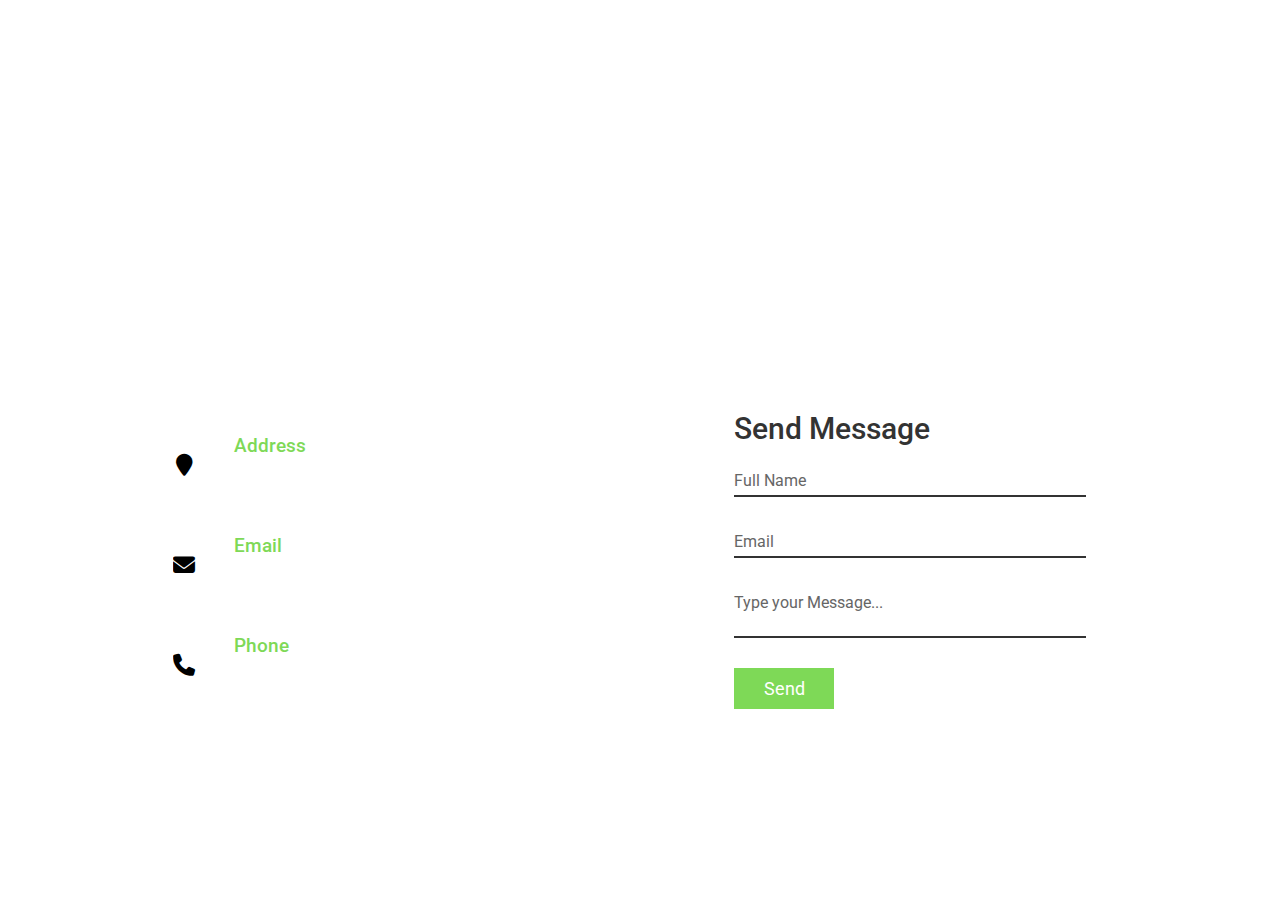
==== contact.html @ f414348d "Update contact.html" ====
<html>
<head>
<meta name="viewport" content="width=device-width",initial-scale=1.0>
<title>Contact Us</title>
<link href="https://fonts.googleapis.com/css2?family=Roboto:wght@700&display=swap" rel="stylesheet">
<link rel="stylesheet" href="https://cdnjs.cloudflare.com/ajax/libs/font-awesome/6.1.1/css/all.min.css">
<link rel="stylesheet" href="contact.css"> 
</head>


<body>

    
    <section class="contact">
        
    
    <div class="content">
    
    <video autoplay loop muted plays-inline class="back-video">
    <source src="vid.mp4" type=video/mp4>
    </video>
    
        <h2>Contact Us</h2>
        <p>
        

        Let's get this conversation started. Tell us a bit about yourself and we'll get in touch as soon as we can! 
        
        </p>
        </div>
        
        
            <div class="container">
            <div class="contactInfo">
            <div class="box">
            <div class="icon"><i class="fa fa-map-marker" aria-hidden="true"></i></div>
            <div class="text">
                
            <h3>Address</h3> 
            <p>665-B, 2nd Floor, Gali Number 8, Govindpuri, Kalkaji, New Delhi-19</p>
            </div>
            </div>
    
                <div class="box">
                <div class="icon"><i class="fa fa-envelope" aria-hidden="true"></i></div>
                <div class="text">
                <h3>Email</h3> 
                <p> theyashdeo@gmail.com</p>
                </div>
                </div>
                <div class="box">
                <div class="icon"><i class="fa fa-phone" aria-hidden="true"></i></div>
                <div class="text">
                <h3>Phone</h3> 
                <p> 9818639086</p>
                </div>
                </div>
            </div>
        
                <div class="contactForm">
                    
                <form action="https://formsubmit.co/theyashdeo@gmail.com" method="POST">
                    
                <h2>Send Message</h2>    
                <div class="inputBox">
                <input type="text" name="" required="required">
                <span>Full Name</span>
                </div>
                    
                <div class="inputBox">
                <input type="text" name="" required="required">
                <span>Email</span>
                </div>
                
                    
                <div class="inputBox">
                <textarea required="required"></textarea>
                <span>Type your Message...</span>
                </div>
                    
                <div class="inputBox">
                <input type="submit" name="" value="Send">
                </div>
                    
                </form>

                </div>
        
            </div>
        
    </section>
    
    
    
</body>

    


</html>
---- contact.css ----
*{
    margin: 0;
    padding: 0;
    box-sizing: border-box;
    font-family: 'Roboto', sans-serif;
    
    
}

.contact 
{
    position: relative;
    min-height: 100vh;
    padding: 50px 100px;
    display: flex;
    justify-content: center;
    align-items: center;
    flex-direction: column;
    
}

.contact .content
{
    height: 200px;
    max-width: 800px;
    text-align: center;
}

.contact .content h2
{
    font-size: 90px;
    font-weight: 500;
    color: #fff;
    
}

.contact .content p
{
    font-weight: 300;
    color: #fff;
}

.container
{
    width: 100%;
    display: flex;
    justify-content: center;
    align-items:center;
    margin-top: 30px;
}

.container .contactInfo
{
    width:50%;
    display: flex;
    flex-direction:column;
   
}

.container .contactInfo .box
{
    position:relative;
    padding: 20px 0;
    display: flex;
}

.container .contactInfo .box .icon
{
    min-width: 60px;
    height: 60px;
    background: #fff;
    display: flex;
    justify-content: center;
    align-items: center;
    border-radius: 50%;
    font-size: 22px;
}

.container .contactInfo .box .text
{
    display: flex;
    margin-left: 20px;
    font-size:16px;
    color: #fff;
    flex-direction: column;
    font-weight: 300;
    
}



.container .contactInfo .box .text h3
{
    font-weight: 500;
    color: #7ed957;
    
}

.contactForm
{
    width: 40%;
    padding: 40px;
    background: #fff;
}

.contactForm h2
{
    font-size: 30px;
    color: #333;
    font-weight: 500;
}

.contactForm .inputBox
{
    position: relative;
    widows: 100%;
    margin-top: 10px;
}

.contactForm .inputBox input, 
.contactForm .inputBox textarea
{
    width: 100%;
    padding: 5px 0;
    font-size: 16px;
    margin: 10px 0;
    border: none;
    border-bottom: 2px solid #333;
    outline: none;
    resize:none;
}

.contactForm .inputBox span
{
    position: absolute;
    left: 0;
    padding: 5px 0;
    font-size: 16px;
    margin: 10px 0;
    pointer-events: none;
    transition: 0.5s;
    color: #666;
}

.contactForm .inputBox input:focus ~ span,
.contactForm .inputBox input:valid ~ span,
.contactForm .inputBox textarea:valid ~ span,
.contactForm .inputBox textarea:valid ~ span
{
    color: #e91e63;
    font-size: 12px;
    transform: translateX(-20px);
    transform: translateY(-15px);
    
} 

.contactForm .inputBox input[type="submit"]
{
    width: 100px;
    background: #7ed957;
    color: #fff;
    border: none;
    cursor: pointer;
    padding: 10px;
    font-size: 18px;
}

@media(max-width: 991px)
{
    .contact 
    {
        padding: 50px;
    }
    
    .container
    {
        flex-direction: column;
    }
    
    .container .contactInfo
    {
        margin-bottom: 40px;
    }
    
    .container .contactInfo,
    contactForm
    
    {
        width:100%;
    }
}



.back-video{
    position: absolute;
    right: 0;
    bottom: 0;
    z-index: -1;
}
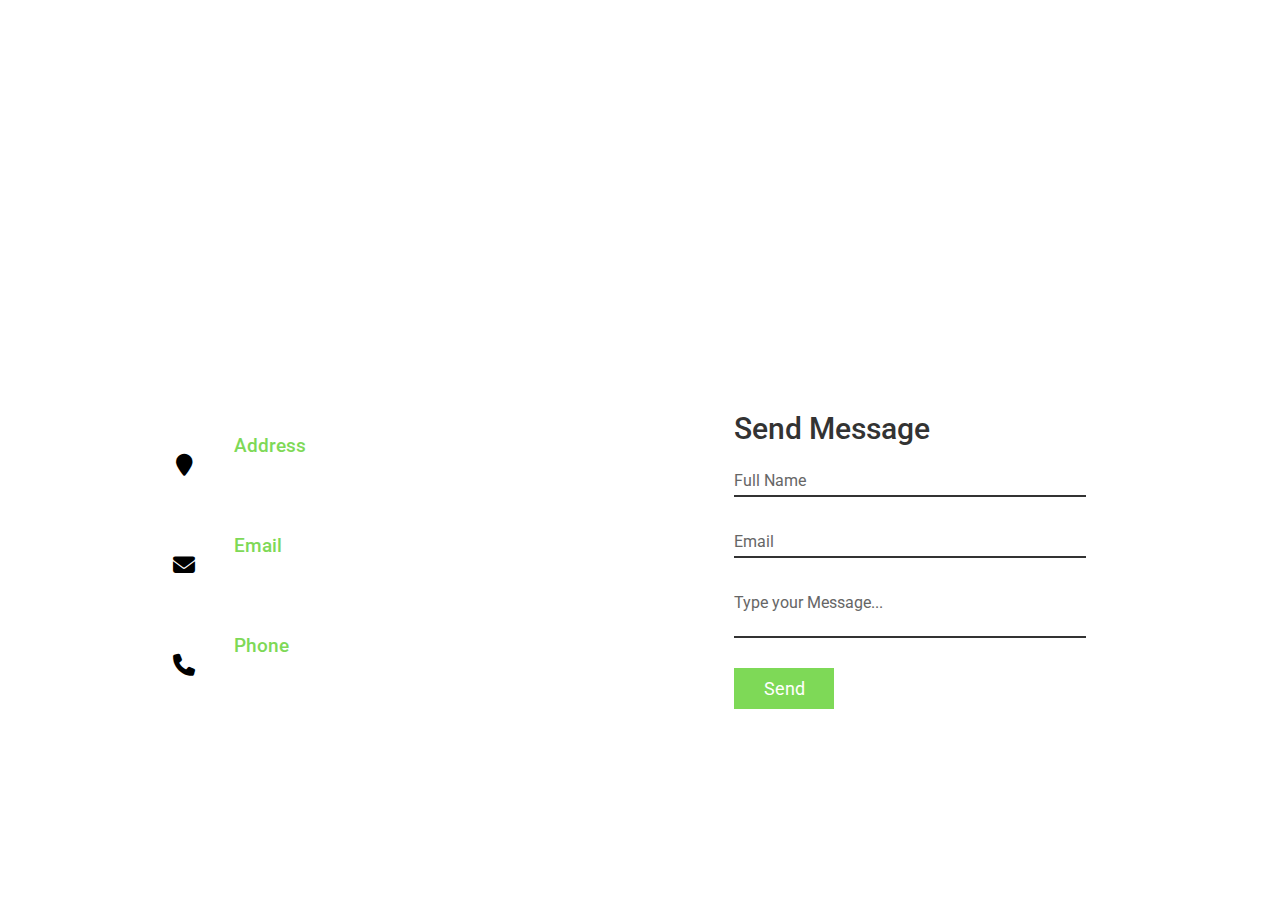
==== commit 7dcc720b: "Update contact.html" ====
--- a/contact.html
+++ b/contact.html
@@ -59,29 +59,30 @@
         
                 <div class="contactForm">
                     
-                <form action="https://formsubmit.co/theyashdeo@gmail.com" method="POST">
-                    
+             <form action="https://formsubmit.co/theyashdeo@gmail.com" method="POST">
+                 
                 <h2>Send Message</h2>    
                 <div class="inputBox">
-                <input type="text" name="" required="required">
+                <input type="text" name="name" required="required">
                 <span>Full Name</span>
                 </div>
                     
                 <div class="inputBox">
-                <input type="text" name="" required="required">
+                <input type="email" name="email" required="required">
                 <span>Email</span>
                 </div>
                 
                     
                 <div class="inputBox">
-                <textarea required="required"></textarea>
+                <textarea name ="message" required="required"></textarea>
                 <span>Type your Message...</span>
                 </div>
                     
                 <div class="inputBox">
                 <input type="submit" name="" value="Send">
                 </div>
-                    
+                
+                <input type="hidden" name="_captcha" value="false">
                 </form>
 
                 </div>
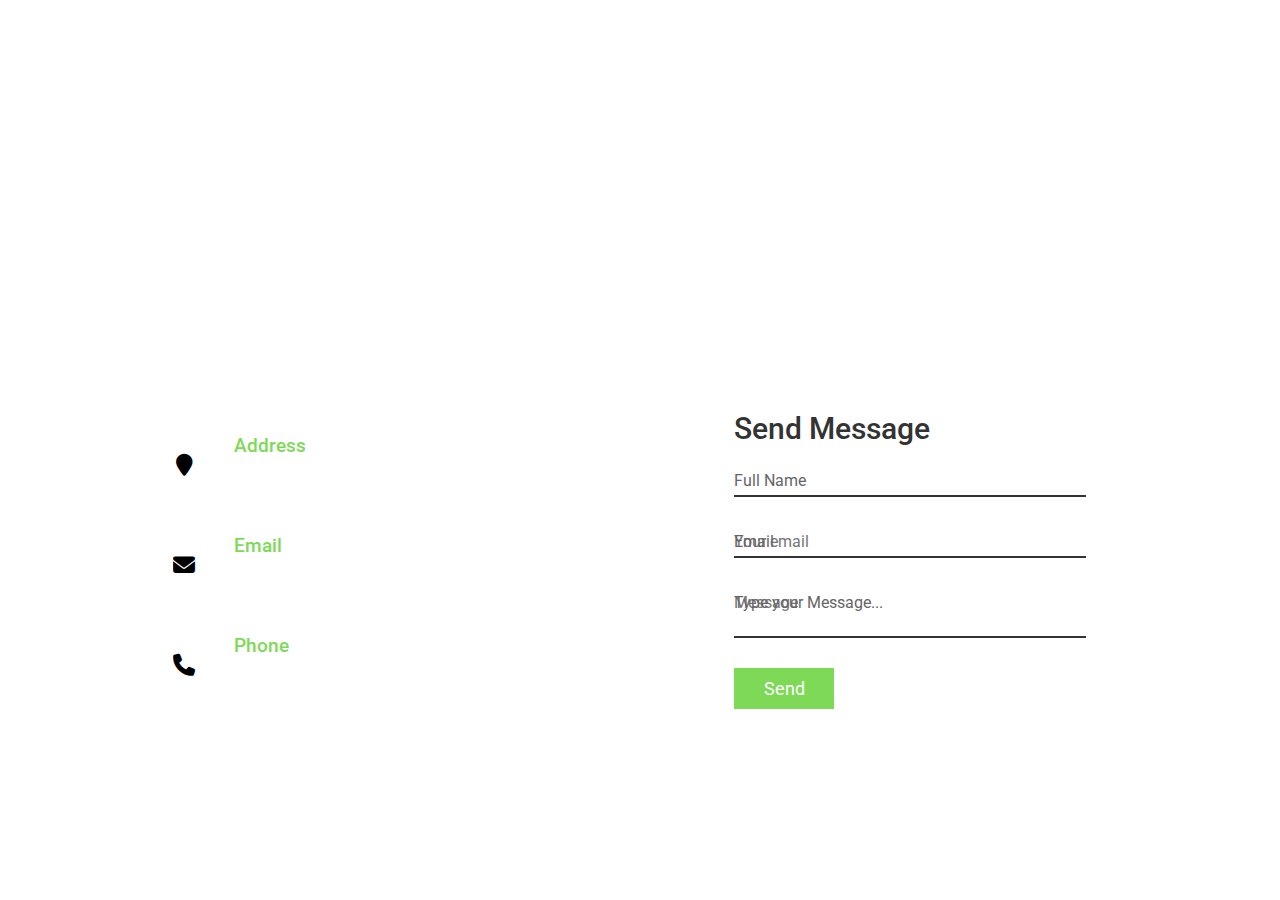
==== commit 6c602328: "Update contact.html" ====
--- a/contact.html
+++ b/contact.html
@@ -57,10 +57,10 @@
                 </div>
             </div>
         
-                <div class="contactForm">
+                               <div class="contactForm">
                     
-             <form action="https://formsubmit.co/theyashdeo@gmail.com" method="POST">
-                 
+<form method="POST" action="https://formsubmit.co/theyashdeo@gmail.com" enctype="multipart/form-data">     
+    
                 <h2>Send Message</h2>    
                 <div class="inputBox">
                 <input type="text" name="name" required="required">
@@ -68,13 +68,14 @@
                 </div>
                     
                 <div class="inputBox">
-                <input type="email" name="email" required="required">
+                <input type="email" name="email" placeholder="Your email" required="required">
+                    
                 <span>Email</span>
                 </div>
                 
                     
                 <div class="inputBox">
-                <textarea name ="message" required="required"></textarea>
+                <textarea name ="message" placeholder="Message" required="required"></textarea>
                 <span>Type your Message...</span>
                 </div>
                     
@@ -82,7 +83,6 @@
                 <input type="submit" name="" value="Send">
                 </div>
                 
-                <input type="hidden" name="_captcha" value="false">
                 </form>
 
                 </div>
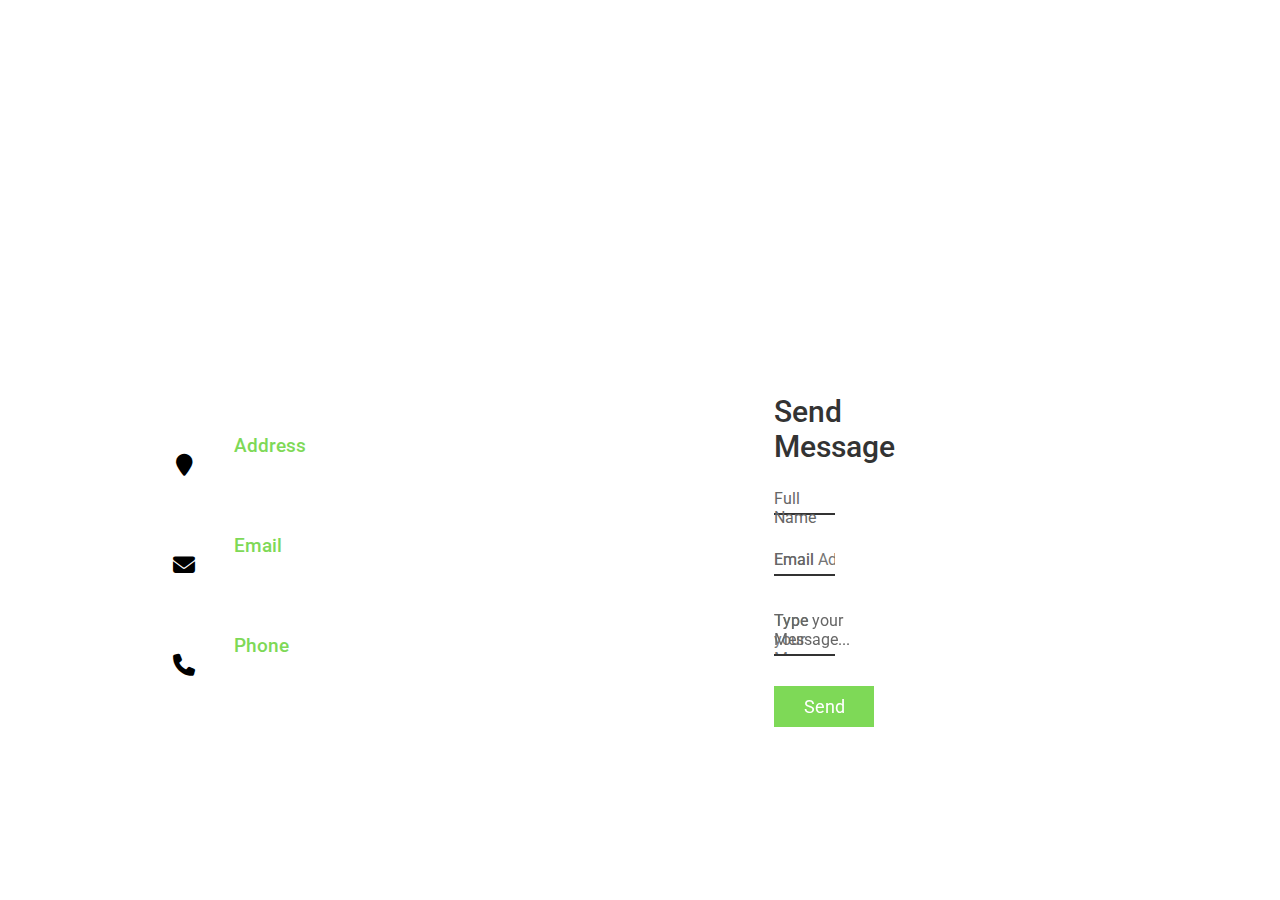
==== commit 87b81bb8: "Update contact.html" ====
--- a/contact.html
+++ b/contact.html
@@ -59,7 +59,9 @@
         
                                <div class="contactForm">
                     
-<form method="POST" action="https://formsubmit.co/theyashdeo@gmail.com" enctype="multipart/form-data">     
+             <div class="contactForm">
+                    
+     <form action="https://formsubmit.co/theyashdeo@gmail.com" method="post">
     
                 <h2>Send Message</h2>    
                 <div class="inputBox">
@@ -68,14 +70,14 @@
                 </div>
                     
                 <div class="inputBox">
-                <input type="email" name="email" placeholder="Your email" required="required">
+                <input type="email" name="email" placeholder="Email Address" required>
                     
                 <span>Email</span>
                 </div>
                 
                     
                 <div class="inputBox">
-                <textarea name ="message" placeholder="Message" required="required"></textarea>
+                <textarea type ="text" name="message" placeholder="Type your Message" required></textarea>
                 <span>Type your Message...</span>
                 </div>
                     
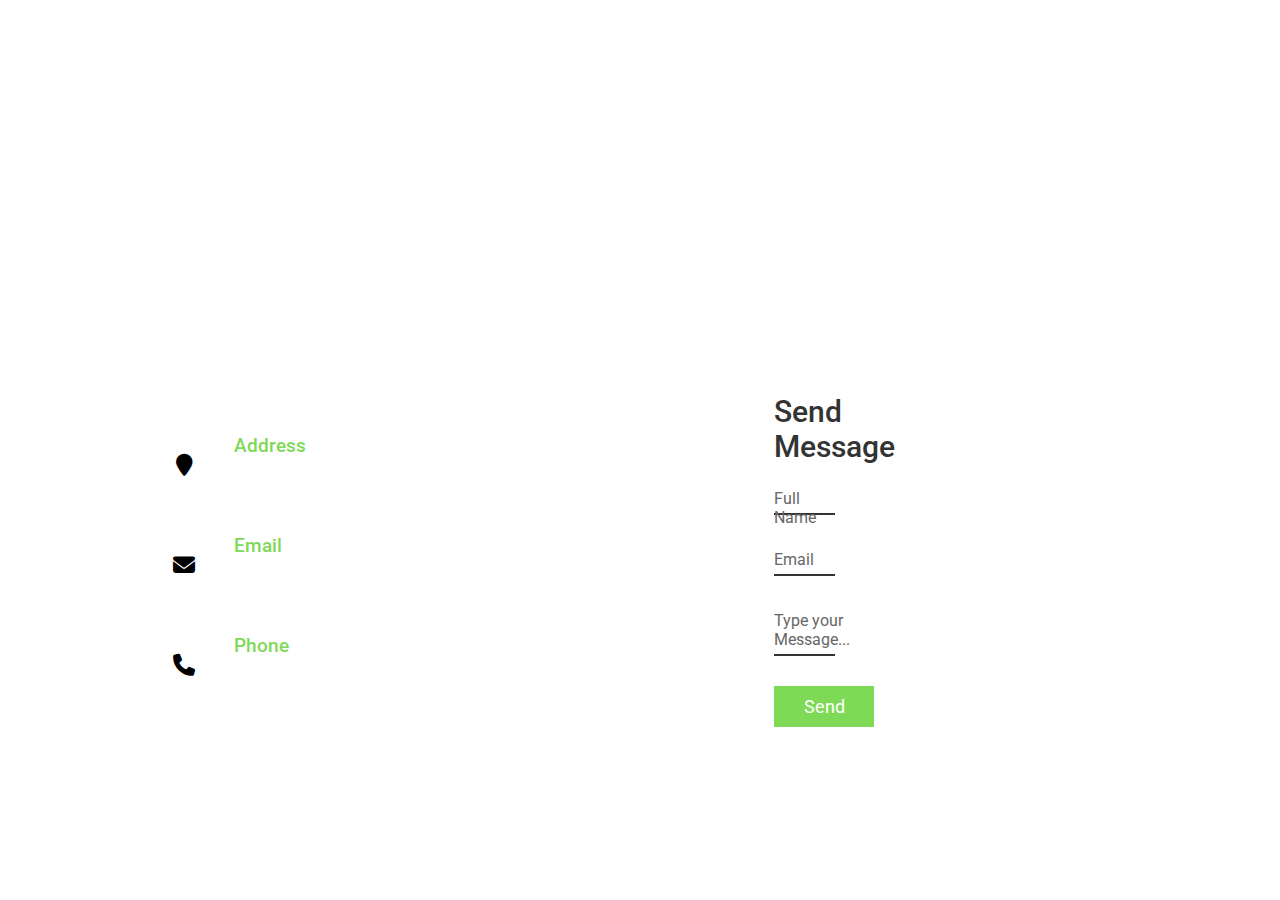
==== commit 01ebf459: "Update contact.html" ====
--- a/contact.html
+++ b/contact.html
@@ -61,23 +61,21 @@
                     
              <div class="contactForm">
                     
-     <form action="https://formsubmit.co/theyashdeo@gmail.com" method="post">
-    
+       <form action"https://formspree.io/f/xeqnbgrp" method="post">
                 <h2>Send Message</h2>    
                 <div class="inputBox">
-                <input type="text" name="name" required="required">
+                <input type="text" name="" required="required">
                 <span>Full Name</span>
                 </div>
                     
                 <div class="inputBox">
-                <input type="email" name="email" placeholder="Email Address" required>
-                    
+                <input type="text" name="" required="required">
                 <span>Email</span>
                 </div>
                 
                     
                 <div class="inputBox">
-                <textarea type ="text" name="message" placeholder="Type your Message" required></textarea>
+                <textarea required="required"></textarea>
                 <span>Type your Message...</span>
                 </div>
                     
@@ -85,6 +83,7 @@
                 <input type="submit" name="" value="Send">
                 </div>
                 
+                <input type="hidden" name="_captcha" value="false">
                 </form>
 
                 </div>
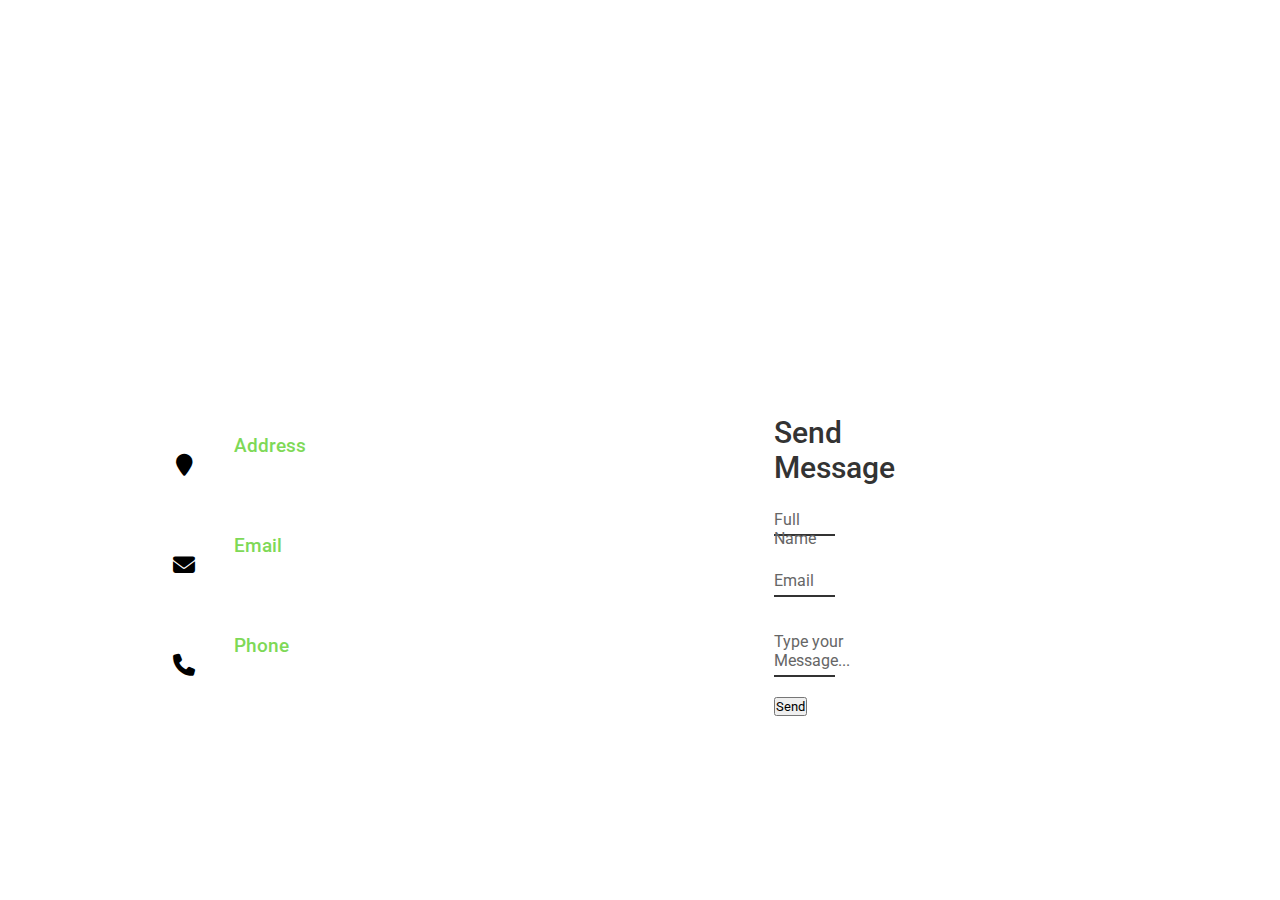
==== commit d5668a70: "Update contact.html" ====
--- a/contact.html
+++ b/contact.html
@@ -61,30 +61,29 @@
                     
              <div class="contactForm">
                     
-       <form action"https://formspree.io/f/xeqnbgrp" method="post">
+                      <form action"https://formspree.io/f/xeqnbgrp" method="post">
                 <h2>Send Message</h2>    
                 <div class="inputBox">
-                <input type="text" name="" required="required">
+                <input type="text" name="Name" required="required">
                 <span>Full Name</span>
                 </div>
                     
                 <div class="inputBox">
-                <input type="text" name="" required="required">
+                <input type="email" name="Email" required="required">
                 <span>Email</span>
                 </div>
                 
                     
                 <div class="inputBox">
-                <textarea required="required"></textarea>
+                <textarea name="Message" required="required"></textarea>
                 <span>Type your Message...</span>
                 </div>
                     
                 <div class="inputBox">
-                <input type="submit" name="" value="Send">
+                <button type="submit">Send</button>
+
                 </div>
-                
-                <input type="hidden" name="_captcha" value="false">
-                </form>
+                 </form>
 
                 </div>
         
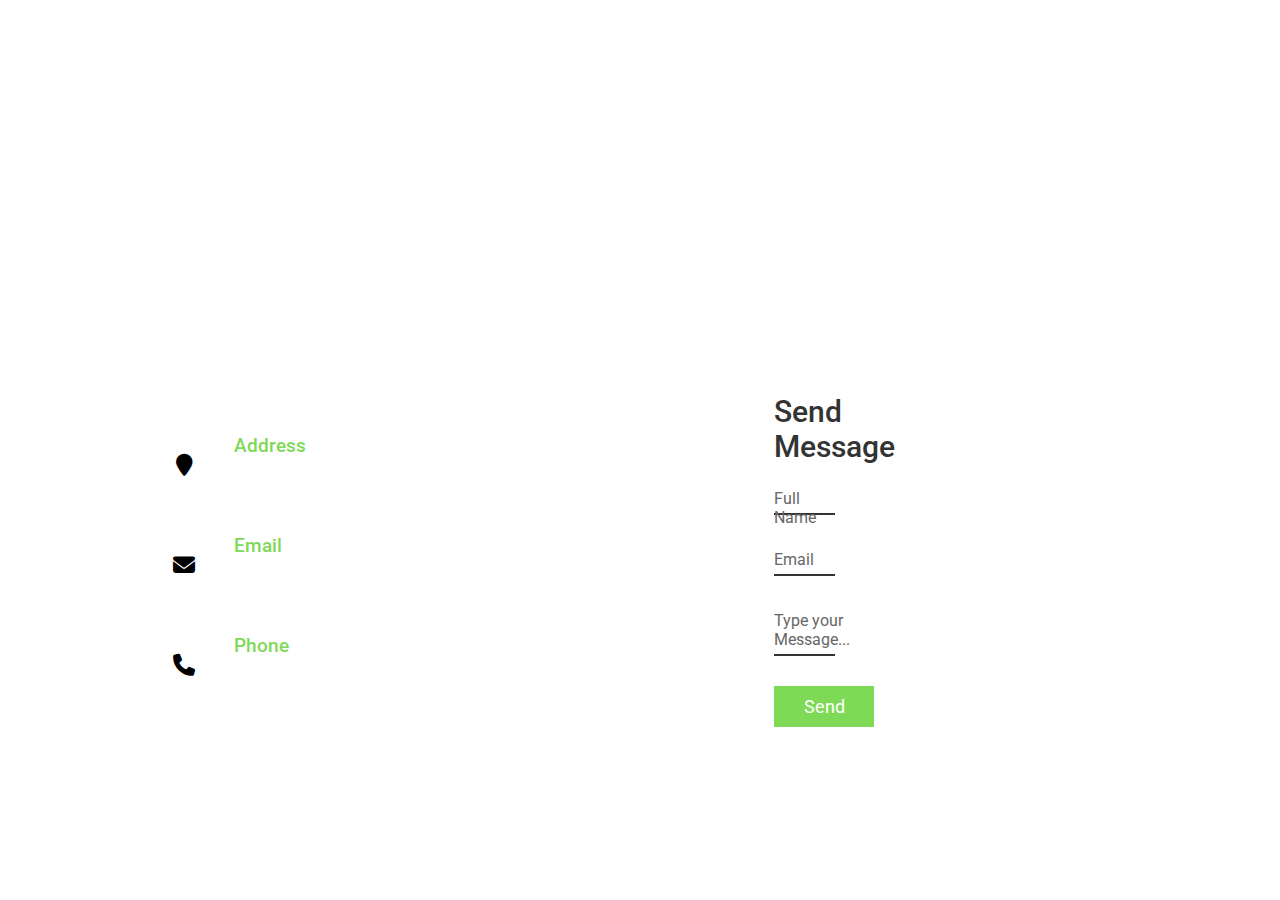
==== commit a791b10a: "Update contact.html" ====
--- a/contact.html
+++ b/contact.html
@@ -61,29 +61,29 @@
                     
              <div class="contactForm">
                     
-                      <form action"https://formspree.io/f/xeqnbgrp" method="post">
+                         <form>
                 <h2>Send Message</h2>    
                 <div class="inputBox">
-                <input type="text" name="Name" required="required">
+                <input type="text" name="" required="required">
                 <span>Full Name</span>
                 </div>
                     
                 <div class="inputBox">
-                <input type="email" name="Email" required="required">
+                <input type="text" name="" required="required">
                 <span>Email</span>
                 </div>
                 
                     
                 <div class="inputBox">
-                <textarea name="Message" required="required"></textarea>
+                <textarea required="required"></textarea>
                 <span>Type your Message...</span>
                 </div>
                     
                 <div class="inputBox">
-                <button type="submit">Send</button>
-
+                <input type="submit" name="" value="Send">
                 </div>
-                 </form>
+                    
+                </form>
 
                 </div>
         
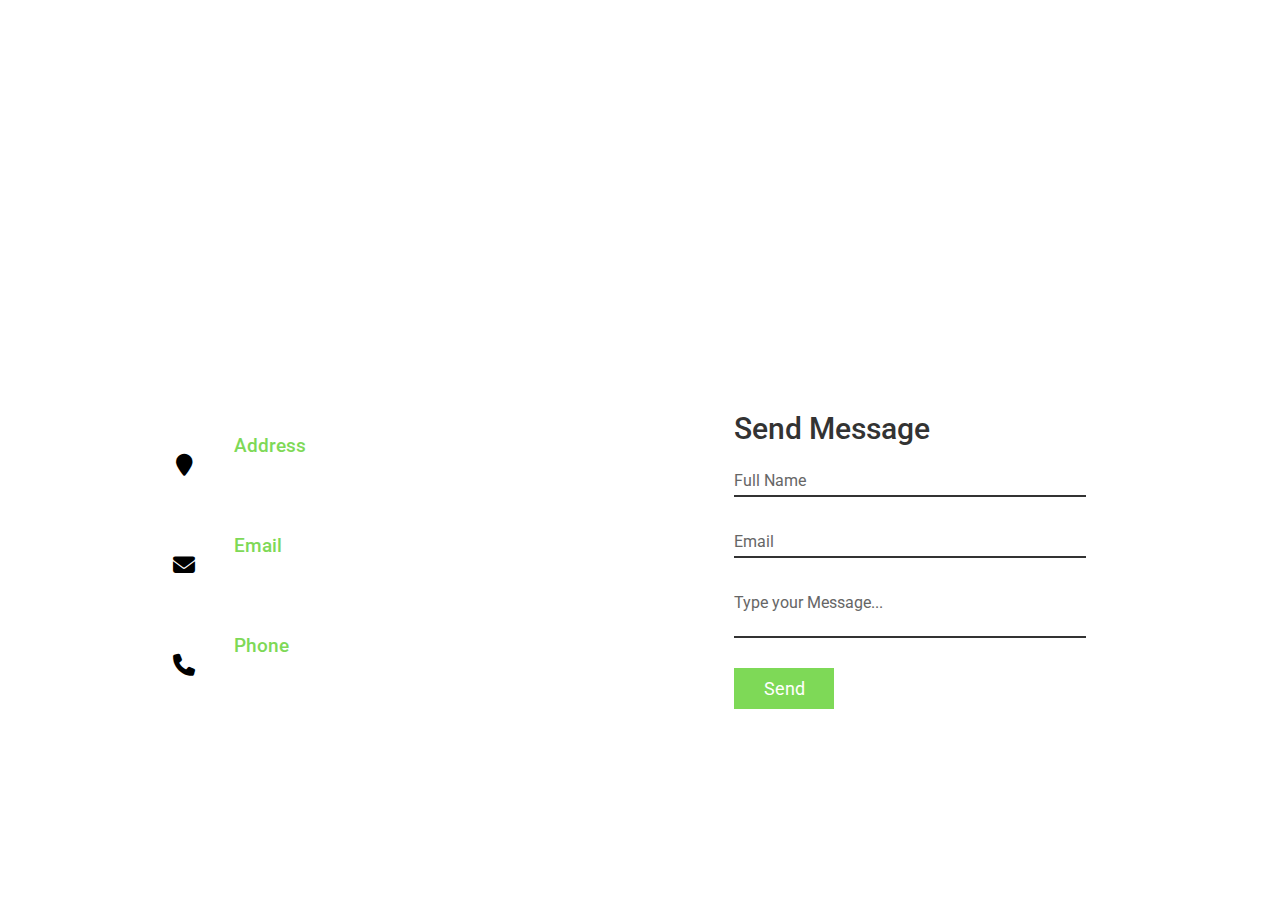
==== commit db74b710: "Update contact.html" ====
--- a/contact.html
+++ b/contact.html
@@ -57,11 +57,9 @@
                 </div>
             </div>
         
-                               <div class="contactForm">
+                <div class="contactForm">
                     
-             <div class="contactForm">
-                    
-                         <form>
+                <form>
                 <h2>Send Message</h2>    
                 <div class="inputBox">
                 <input type="text" name="" required="required">
